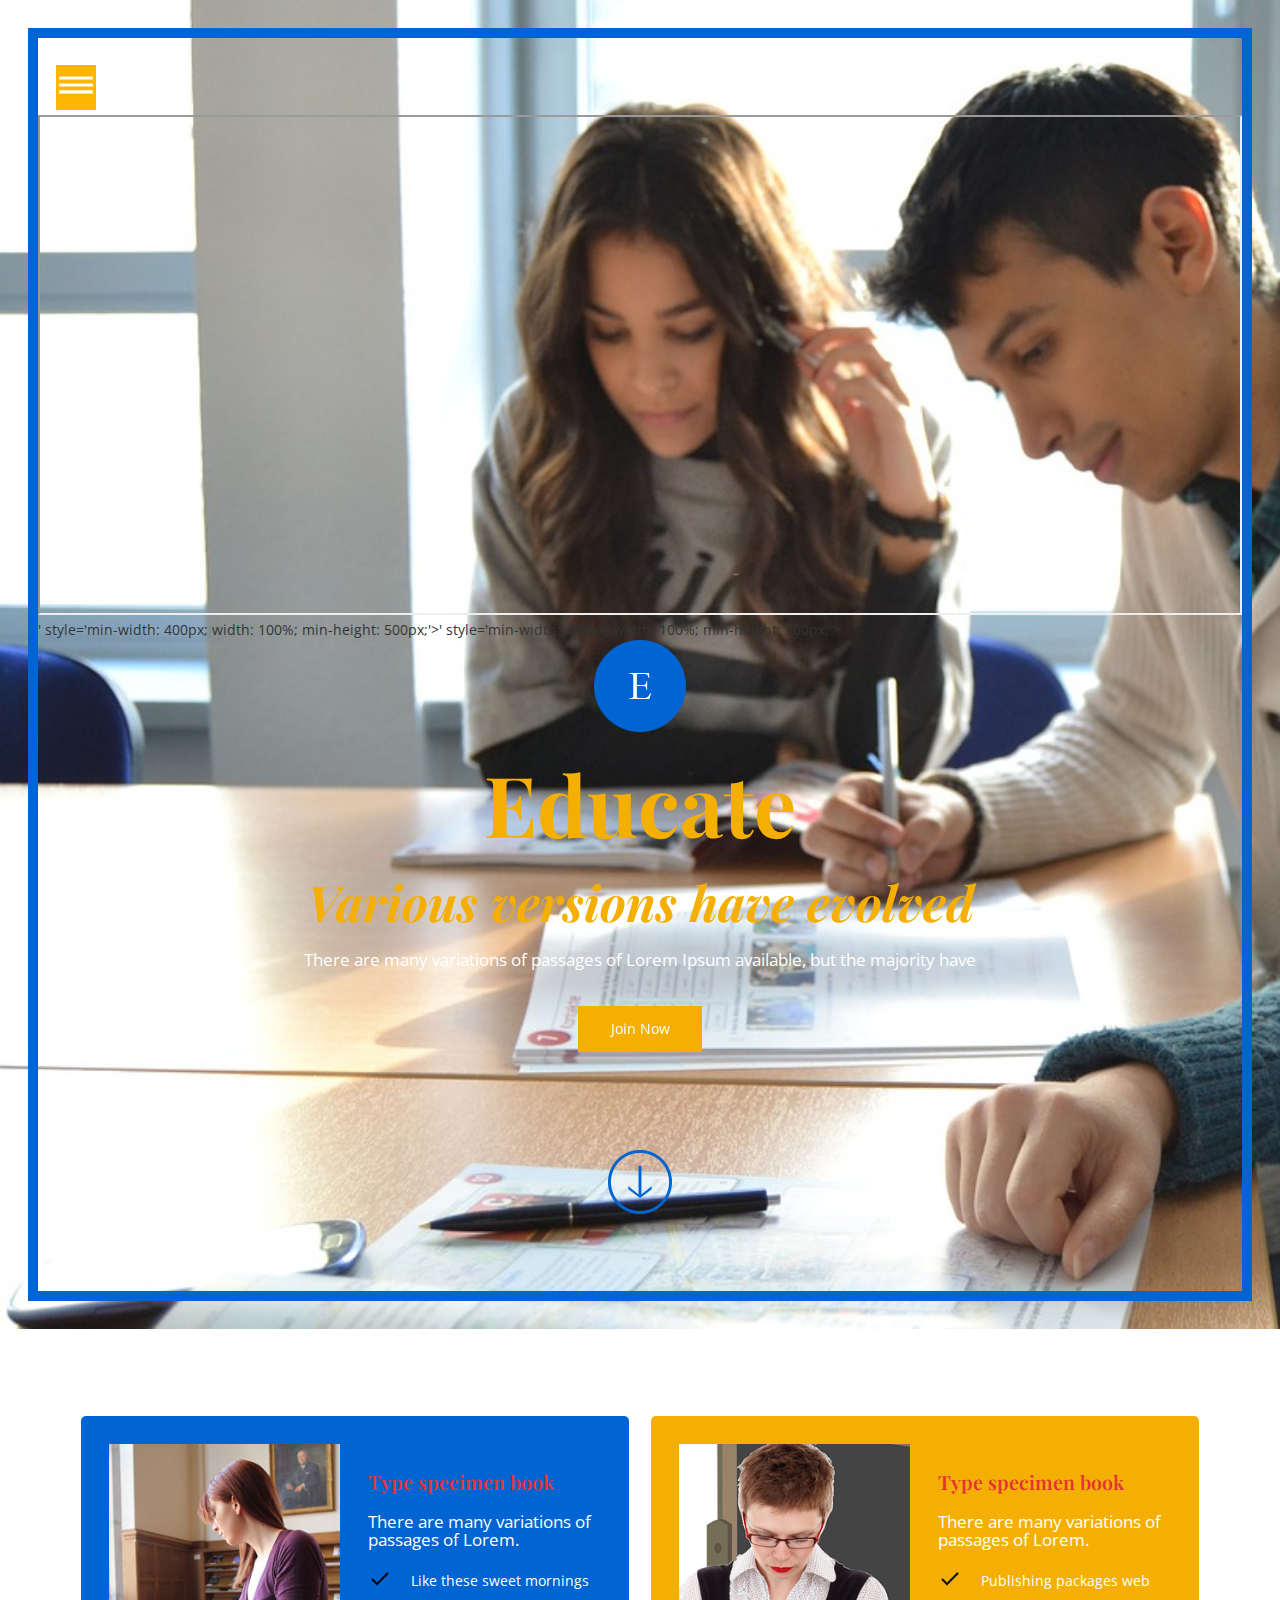
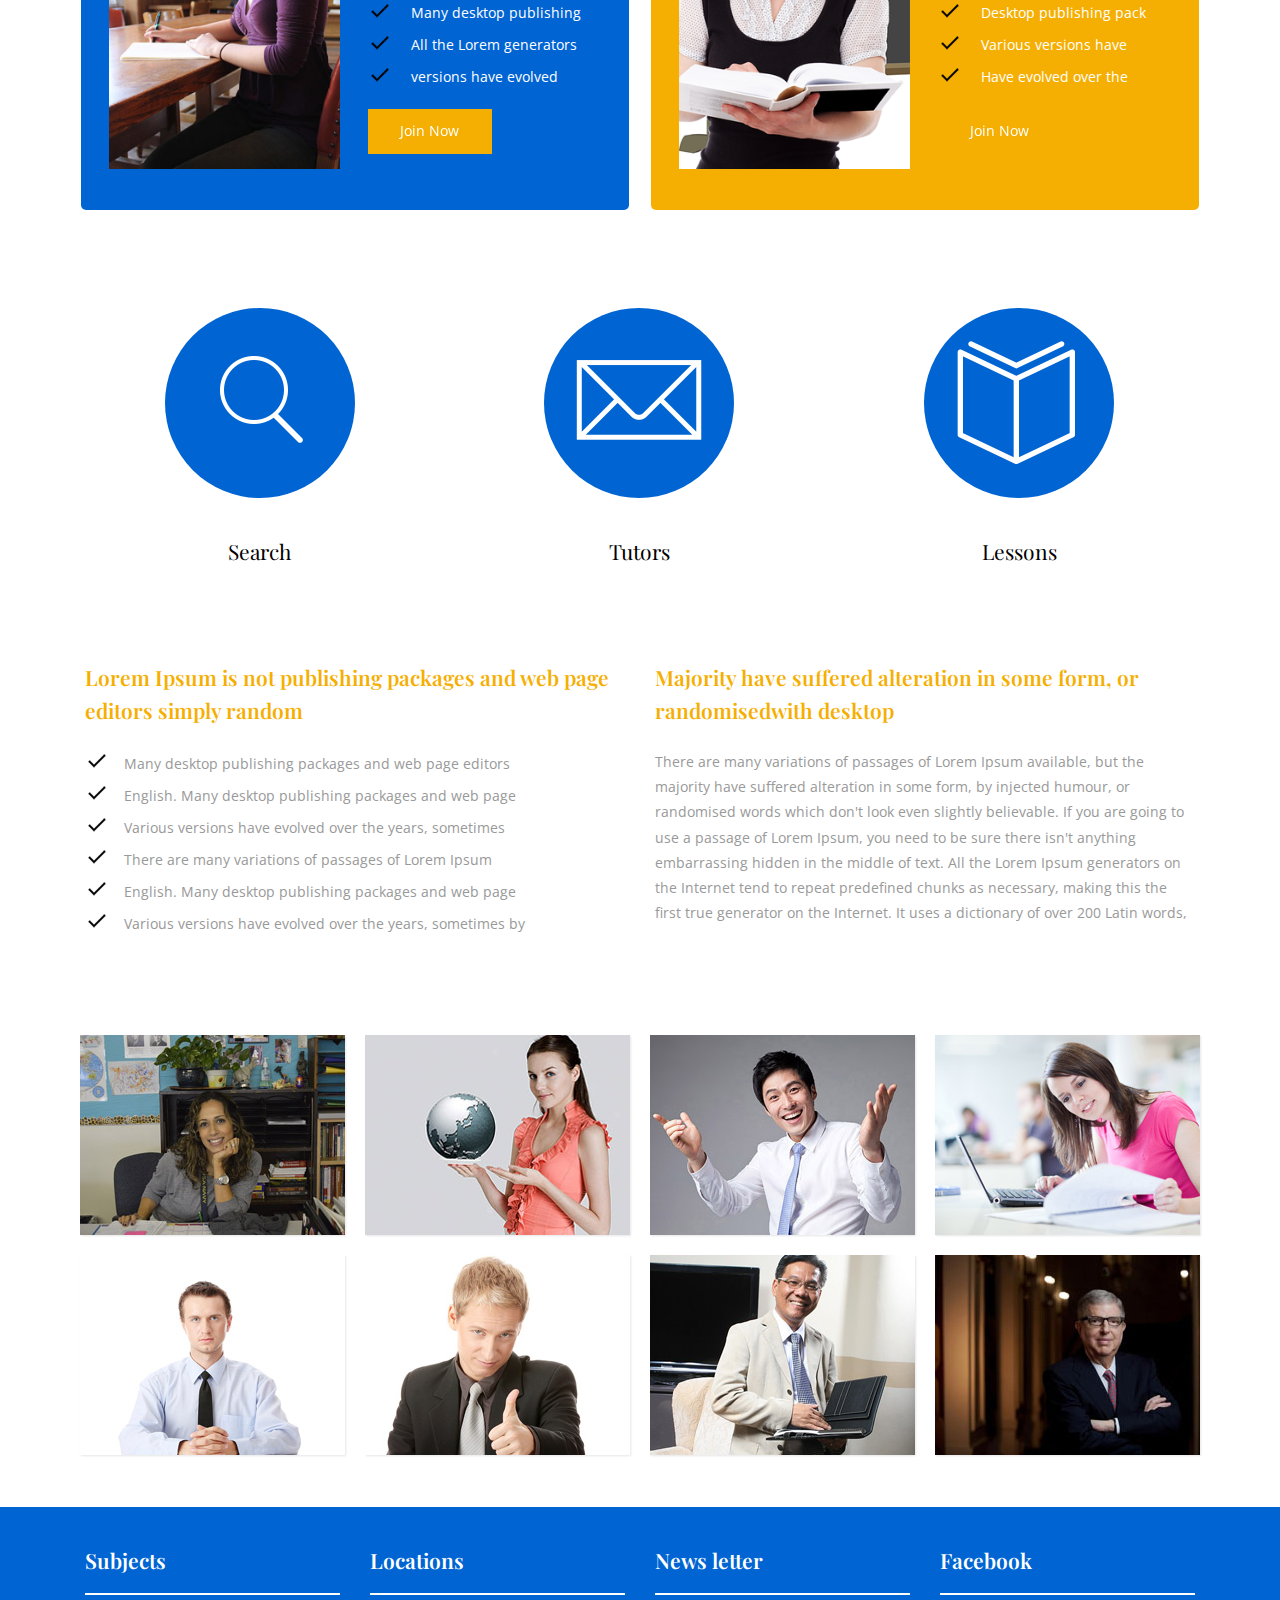
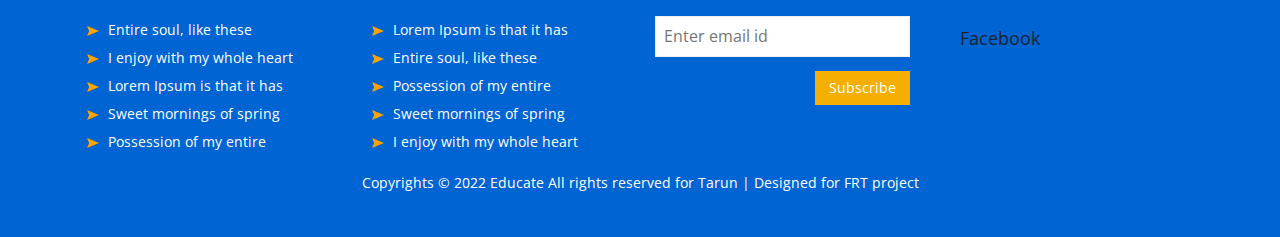
==== index.html @ 0cfd1727 "Add files via upload" ====
<!DOCTYPE HTML>
<html>
<head>
<title>Educate a Education Category Flat Bootstarp Responsive Website Template | Home </title>
<link href="css/bootstrap.css" rel="stylesheet" type="text/css" media="all">
<link href="css/style.css" rel="stylesheet" type="text/css" media="all" />
<meta name="viewport" content="width=device-width, initial-scale=1">
<meta http-equiv="Content-Type" content="text/html; charset=utf-8" />
<meta name="keywords" content="Educate Responsive web template, Bootstrap Web Templates, Flat Web Templates, Andriod Compatible web template, 
Smartphone Compatible web template, free webdesigns for Nokia, Samsung, LG, SonyErricsson, Motorola web design" />
<script type="application/x-javascript"> addEventListener("load", function() { setTimeout(hideURLbar, 0); }, false); function hideURLbar(){ window.scrollTo(0,1); } </script>
<link href='http://fonts.googleapis.com/css?family=Open+Sans:400,300,600,700,800' rel='stylesheet' type='text/css'>
<link href='http://fonts.googleapis.com/css?family=Playfair+Display:400,700,900' rel='stylesheet' type='text/css'>
<link href='http://fonts.googleapis.com/css?family=EB+Garamond' rel='stylesheet' type='text/css'>
<script src="js/jquery.min.js"></script>
<script type="text/javascript">
		// Don't use this code on your site
  		var _gaq = _gaq || [];
  		_gaq.push(['_setAccount', 'UA-7243260-2']);
 		_gaq.push(['_trackPageview']);

  		(function() {
    			var ga = document.createElement('script'); ga.type = 'text/javascript'; ga.async = true;
    			ga.src = ('https:' == document.location.protocol ? 'https://ssl' : 'http://www') + '.google-analytics.com/ga.js';
    			var s = document.getElementsByTagName('script')[0]; s.parentNode.insertBefore(ga, s);
  		})();
	</script>
	 <link rel="stylesheet" type="text/css" href="css/component.css" />
		<script src="js/modernizr.custom.js"></script>
		<script type="text/javascript">

		  var _gaq = _gaq || [];
		  _gaq.push(['_setAccount', 'UA-7243260-2']);
		  _gaq.push(['_trackPageview']);

		  (function() {
		    var ga = document.createElement('script'); ga.type = 'text/javascript'; ga.async = true;
		    ga.src = ('https:' == document.location.protocol ? 'https://ssl' : 'http://www') + '.google-analytics.com/ga.js';
		    var s = document.getElementsByTagName('script')[0]; s.parentNode.insertBefore(ga, s);
		  })();

		</script>
		<script type="text/javascript" src="js/move-top.js"></script>
<script type="text/javascript" src="js/easing.js"></script>
<script type="text/javascript">
			jQuery(document).ready(function($) {
				$(".scroll").click(function(event){		
					event.preventDefault();
					$('html,body').animate({scrollTop:$(this.hash).offset().top},1000);
				});
			});
		</script>
<script src="js/snap.svg-min.js"></script>
<script src="js/modernizr.custom.js"></script>

</head>
<body>
<div class="banner">
	<div class="banner-top">
			<div class="cbp-spmenu-push">
		<nav class="cbp-spmenu cbp-spmenu-vertical cbp-spmenu-left" id="cbp-spmenu-s2">
					<ul>
								<li class="active"><a href="index.html">Home</a></li>
							   	<li><a href="about.html">About</a></li> 
							 	<li><a href="portfolio.html">Portfolio</a></li>
								<li><a href="404.html">Services</a></li>
								<li><a href="contact.html">Contact</a></li>
							</ul>
						</nav>
		<div class="main">
				<section>
					<button id="showRight"><section class="si-icons si-icons-default">
						<span class="si-icon si-icon-hamburger-cross h-icon" data-icon-name="hamburgerCross"></span>
					</section>
				<script src="js/svgicons-config.js"></script>
					<script src="js/svgicons.js"></script>
					<script>
						(function() {
							// initialize all
							[].slice.call( document.querySelectorAll( '.si-icons-default > .si-icon' ) ).forEach( function( el ) {
								var svgicon = new svgIcon( el, svgIconConfig );
							} );
							new svgIcon( document.querySelector( '.si-icons-easing .si-icon-hamburger-cross' ), svgIconConfig, { easing : mina.elastic, speed: 600 } );
						})();
					</script></button>
				</section>
				<iframe src='https://webchat.botframework.com/embed/name?s=<iframe src='https://webchat.botframework.com/embed/name?s=<iframe src='https://webchat.botframework.com/embed/education-key-dpcfbfo?s=ekfFhXbk4mg.-QiUhpE8JZuXhhvnC-80-aXLjZAo4Nva6wzW9sVhOWM'  style='min-width: 400px; width: 100%; min-height: 500px;'></iframe>'  style='min-width: 400px; width: 100%; min-height: 500px;'></iframe>'  style='min-width: 400px; width: 100%; min-height: 500px;'></iframe>
		</div>
	</div>
	<script src="js/classie.js"></script>
		<script>
			var menuRight = document.getElementById( 'cbp-spmenu-s2' ),
				showRight = document.getElementById( 'showRight' ),
				body = document.body;

			showRight.onclick = function() {
				classie.toggle( this, 'active' );
				classie.toggle( menuRight, 'cbp-spmenu-open' );
				disableOther( 'showRight' );
			};

			function disableOther( button ) {
				if( button !== 'showRight' ) {
					classie.toggle( showRight, 'disabled' );
				}
			}
		</script>
		<div class="banner-info">
			<div class="logo">
				<a href="index.html"><img src="images/logo.png" class="img-responsive" alt=""></a>
				<h2>Educate</h2>
			</div>
			<h3>Various versions have evolved</h3>
			<p>There are many variations of passages of Lorem Ipsum available, but the majority have</p>
			<a href="#" class="read">Join Now</a>
			<div class="sc-ic">
				<a href="#footer" class="scroll"><i class="scroll"></i> </a>
			</div>
		</div>
	</div>

	</div>
<div class="student">
	<div class="container">
		<div class="col-md-6 stud-left">
			
				<div class="stu-2">
				<img src="images/1.jpg" class="img-responsive" alt="">
			</div>
			<div class="stu-1">
				<h3>Type specimen book</h3>
				<h4>There are many variations of passages of Lorem.</h4>
				<li><a href="#"><span></span> Like these sweet mornings</a></li>
				<li><a href="#"><span></span> Many desktop publishing </a></li>
				<li><a href="#"><span></span> All the Lorem generators </a></li>
				<li><a href="#"><span></span> versions have evolved </a></li>
				<a href="#" class="read">Join Now</a>
			</div>
			
			<div class="clearfix"> </div>
		</div>
		<div class="col-md-6 stud-right">
			<div class="stu-2">
				<img src="images/12.png" class="img-responsive" alt="">
			</div>
			<div class="stu-1">
				<h3>Type specimen book</h3>
				<h4>There are many variations of passages of Lorem.</h4>
				<li><a href="#"><span></span> Publishing packages web </a></li>
				<li><a href="#"><span></span> Desktop publishing pack </a></li>
				<li><a href="#"><span></span> Various versions have </a></li>
				<li><a href="#"><span></span> Have evolved over the </a></li>
				<a href="#" class="read">Join Now</a>
			</div>
			
			<div class="clearfix"> </div>
		</div>
		<div class="clearfix"> </div>
	</div>
</div>
<!-- steps -->	
	<div class="steps">
		<div class="container">
			<div class="steps-1">
				<div class="boo-lef">
					
					<img src="images/sear.png" class="img-responsive" alt="">
				</div>
				<h5>Search</h5>
			</div>
			<div class="steps-2">
				<div class="boo-lef">
					<img src="images/msg.png" class="img-responsive" alt="">
					
				</div>
				<h5>Tutors</h5>
			</div>
			<div class="steps-3">
				<div class="boo-lef">
					
					<img src="images/bk.png" class="img-responsive" alt="">
				</div>
				<h5>Lessons</h5>
			</div>
			<div class="clearfix"> </div>
		</div>
	</div>
<!-- steps -->	
<!-- skills -->
	<div class="skills">
		<div class="container">
			<div class="col-md-6 skills-left">
				<h3>Lorem Ipsum is not publishing packages and web page editors simply random</h3>
				<li><a href="#"><span></span>Many desktop publishing packages and web page editors </a></li>
				<li><a href="#"><span></span>English. Many desktop publishing packages and web page </a></li>
				<li><a href="#"><span></span>Various versions have evolved over the years, sometimes</a></li>
				<li><a href="#"><span></span>There are many variations of passages of Lorem Ipsum </a></li>
				<li><a href="#"><span></span>English. Many desktop publishing packages and web page </a></li>
				<li><a href="#"><span></span>Various versions have evolved over the years, sometimes by</a></li>
			</div>
			<div class="col-md-6 skills-right">
				<h3>Majority have suffered alteration in some form, or randomisedwith desktop</h3>
				<p>There are many variations of passages of Lorem Ipsum available, but the majority have suffered alteration in some form, by injected humour, or randomised words which don't look even slightly believable. If you are going to use a passage of Lorem Ipsum, you need to be sure there isn't anything embarrassing hidden in the middle of text. All the Lorem Ipsum generators on the Internet tend to repeat predefined chunks as necessary, making this the first true generator on the Internet. It uses a dictionary of over 200 Latin words,</p>
			</div>
			<div class="clearfix"> </div>
		</div>
	</div>
<!-- skills -->
<!-- our tutors -->
	<div class="our tutors">
		<div class="container">
			 <div class="view view-fifth">
				<a href="#"><img src="images/2.jpg" class="img-responsive" alt=""></a>
				<div class="mask">
                   <h4>Lorem Ipsum</h4>
                   <p>A wonderful serenity has taken possession of my entire soul.</p>
                   <a href="single.html" class="info">Read More</a>
                </div>
             </div>
				
			<div class="view view-fifth">
				<a href="#"><img src="images/3.jpg" class="img-responsive" alt=""></a>
				<div class="mask">
                   <h4>Lorem Ipsum</h4>
                   <p>A possession of my entire soul, like these sweet mornings.</p>
                   <a href="single.html" class="info">Read More</a>
                </div>
             </div>
			<div class="view view-fifth">
				<a href="#"><img src="images/4.jpg" class="img-responsive" alt=""></a>
				<div class="mask">
                   <h4>Lorem Ipsum</h4>
                   <p>A serenity has taken possession  like these sweet mornings.</p>
                   <a href="single.html" class="info">Read More</a>
                </div>
             </div>
			<div class="view view-fifth">
				<a href="#"><img src="images/5.jpg" class="img-responsive" alt=""></a>
				<div class="mask">
                   <h4>Lorem Ipsum</h4>
                   <p>A has taken possession of my entire soul, li sweet mornings.</p>
                   <a href="single.html" class="info">Read More</a>
                </div>
             </div>
			<div class="view view-fifth">
				<a href="#"><img src="images/6.jpg" class="img-responsive" alt=""></a>
				<div class="mask">
                   <h4>Lorem Ipsum</h4>
                   <p>A entire possession of my  soul, like these sweet mornin which.</p>
                   <a href="single.html" class="info">Read More</a>
                </div>
             </div>
			<div class="view view-fifth">
				<a href="#"><img src="images/7.jpg" class="img-responsive" alt=""></a>
				<div class="mask">
                   <h4>Lorem Ipsum</h4>
                   <p>A mornings possession of my entire soul, like these sweet.</p>
                   <a href="single.html" class="info">Read More</a>
                </div>
             </div>
			<div class="view view-fifth">
				<a href="#"><img src="images/8.jpg" class="img-responsive" alt=""></a>
				<div class="mask">
                  <h4>Lorem Ipsum</h4>
                   <p>A like possession of my entire soul,  sweet mornings of spring.</p>
                   <a href="single.html" class="info">Read More</a>
                </div>
             </div>
			<div class="view view-fifth">
				<a href="#"><img src="images/9.jpg" class="img-responsive" alt=""></a>
				<div class="mask">
                   <h4>Lorem Ipsum</h4>
                   <p>A spring which  of my entire soul, like these sweet mornings.</p>
                   <a href="single.html" class="info">Read More</a>
                </div>
             </div>
			<div class="clearfix"> </div>
		</div>
	</div>
<!-- our tutors -->
<!-- footer -->
	<div class="footer" id="footer">
		<div class="container">
			<div class="col-md-3 footer-left">
				<h3>Subjects</h3>
				<ul>
					<li><a href="#"><span></span>Entire soul, like these</a></li>
					<li><a href="#"><span></span>I enjoy with my whole heart</a></li>
					<li><a href="#"><span></span>Lorem Ipsum is that it has</a></li>
					<li><a href="#"><span></span>Sweet mornings of spring</a></li>
					<li><a href="#"><span></span>Possession of my entire </a></li>
				</ul>
			</div>
			<div class="col-md-3 footer-left">
				<h3>Locations</h3>
				<ul>
					<li><a href="#"><span></span>Lorem Ipsum is that it has</a></li>
					<li><a href="#"><span></span>Entire soul, like these</a></li>
					<li><a href="#"><span></span>Possession of my entire </a></li>
					<li><a href="#"><span></span>Sweet mornings of spring</a></li>
					<li><a href="#"><span></span>I enjoy with my whole heart</a></li>
				</ul>
			</div>
			<div class="col-md-3 footer-left">
				<h3>News letter</h3>
				<div class="name">
					<form>
						<input type="text" placeholder="Enter email id" required="">
					</form>
				</div>
				<div class="button">
					<form>
						<input type="submit" value="Subscribe">
					</form>
				</div>
					<div class="clearfix"> </div>
			</div>
			<div class="col-md-3 footer-left">
					<h3>Facebook</h3>
					<div class="fb-page" data-href="https://www.facebook.com" data-width="250" data-height="220" data-hide-cover="true" data-show-facepile="true" data-show-posts="false"><div class="fb-xfbml-parse-ignore"><blockquote cite="https://www.facebook.com/facebook"><a href="https://www.facebook.com/facebook">Facebook</a></blockquote></div></div>
					<div id="fb-root"></div>
					<script>(function(d, s, id) {
					  var js, fjs = d.getElementsByTagName(s)[0];
					  if (d.getElementById(id)) return;
					  js = d.createElement(s); js.id = id;
					  js.src = "//connect.facebook.net/en_GB/sdk.js#xfbml=1&version=v2.3";
					  fjs.parentNode.insertBefore(js, fjs);
					}(document, 'script', 'facebook-jssdk'));</script>
				</div>
					<div class="clearfix"> </div>
				<div class="foot-bottom">
					<p>Copyrights © 2022 Educate All rights reserved for Tarun | Designed for FRT project </p>
				</div>
		</div>
			<script type="text/javascript">
									$(document).ready(function() {
										/*
										var defaults = {
								  			containerID: 'toTop', // fading element id
											containerHoverID: 'toTopHover', // fading element hover id
											scrollSpeed: 1200,
											easingType: 'linear' 
								 		};
										*/
										
										$().UItoTop({ easingType: 'easeOutQuart' });
										
									});
								</script>
									<a href="#" id="toTop" style="display: block;"> <span id="toTopHover" style="opacity: 1;"> </span></a>
	</div>
<!-- footer -->
</body>
</html>
---- css/style.css ----
h4, h5, h6,
h1, h2, h3 {margin-top: 0;}
ul, ol {margin: 0;}
p {margin: 0;}
html,body{
	font-family: 'Open Sans', sans-serif;
}
body a{
    transition:0.5s all;
	-webkit-transition:0.5s all;
	-moz-transition:0.5s all;
	-o-transition:0.5s all;
	-ms-transition:0.5s all;
}
.banner {
  background: url(../images/banner.jpg) no-repeat;
  background-size: cover;
  -webkit-background-size: cover;
  -moz-background-size: cover;
  -o-background-size: cover;
  -ms-background-size: cover;
  min-height: 700px;
  padding: 2em;
}
a.read:hover{
	background:;
	color: #fff;
}
.student h3 {
  color:#E53238;
  font-size: 1.4em;
  font-weight: 600;
  margin: 0 0 1em;
  font-family: 'Playfair Display', serif;
}
.student h4 {
  color: #fff;
  font-size: 1.2em;
  font-weight: 400;
  margin: 0 0 1em;
}
.stu-1 li {
  display: block;
}
.stu-1 li a {
  color: #fff;
  font-size: 1em;
  font-weight: 400;
  line-height: 2em;
  text-decoration: none;
}
.stu-1 li a:hover{
	color: #000;
}
.student li a span {
  width: 32px;
  height: 32px;
  display: inline-block;
  background: url(../images/writ.png) no-repeat 0px 0px;
  margin-right: 0.5em;
  vertical-align: middle;
}
.stu-1 {
  float: right;
  width: 53%;
  padding: 2em 0 2em 2em;
}
.stu-2 {
  float: left;
  width: 47%;
}
.stud-left {
  width: 48%;
  background-color: #0064d2;
  margin: 0 1%;
  border-radius: 5px;
  padding: 2em;
}
.stud-right {
  width: 48%;
  background-color: #f5af02;
  margin: 0 1%;
  border-radius: 5px;
  padding: 2em;
}
.student {
  padding: 3em 0;
}
.boo-lef {
  background-color: #0064d2;
  width: 190px;
  height: 190px;
  border-radius: 50%;
  padding: 2em 0;
}
.steps-1 {
  float: left;
  width: 33.33%;
  text-align: center;
  padding: 0em 6.75em;
  position: relative;
}
.steps-2 {
  float: left;
  width: 33.33%;
  text-align: center;
  padding: 0em 6.75em;
  position: relative;
}
.steps-3 {
  float: left;
  width: 33.33%;
  text-align: center;
  padding: 0em 6.75em;
}
.steps-1:after {
  content: url(../images/arow.png) 0px 0px;
  position: absolute;
  right: -28px;
  top: 78px;
}
.steps-2:after {
  content: url(../images/arow.png) 0px 0px;
  position: absolute;
  right: -28px;
  top: 78px;
}
.steps h5 {
  color: #000;
  font-size: 1.5em;
  padding: 2em 0 0;
  margin: 0;
  font-weight: 400;
  font-family: 'Playfair Display', serif;
}
.steps {
  padding: 4em 0;
}
.skills h3 {
  font-size: 1.5em;
  color:#f5af02;
  font-weight: 600;
  margin: 0 0 1em;
  line-height: 1.6em;
  font-family: 'Playfair Display', serif;
}
.skills li {
  display: block;
}
.skills li a {
  color: #999;
  font-size: 1em;
  line-height: 2em;
  text-decoration: none;
}
.skills li a:hover{
	color:#f5af02;
}
.skills p{
  color: #999;
  font-size: 1em;
  line-height: 1.8em;
  margin:1em 0;
}
.skills {
  padding: 3em 0;
}
.skills li a span {
  width: 32px;
  height: 32px;
  display: inline-block;
  background: url(../images/writ.png) no-repeat 0px 0px;
  margin-right: 0.5em;
  vertical-align: middle;
}
.our.tutors li {
  display: inline-block;
  float: left;
  width: 23%;
  margin: 1%;
}
.our.tutors {
  padding: 3em 0;
}
.footer li {
  display: block;
}
.footer ul{
	padding: 0;
}
.footer ul li a {
  color: #fff;
  line-height: 2em;
  font-size: 1em;
  text-decoration: none;
}
.footer ul li a:hover{
  color: #000;
  padding-left:0.3em; 
}
.footer {
  padding: 3em 0;
  background-color:#0064d2;
}
.fb-page.fb_iframe_widget span {
  width: 100% !important;
}
form {
  margin-bottom: 0em;
}
/*-- mask --*/
.view {
   width: 265px;
   height: 200px;
   margin: 10px;
   float: left;
  
   overflow: hidden;
   position: relative;
   text-align: center;
   -webkit-box-shadow: 1px 1px 2px #e6e6e6;
   -moz-box-shadow: 1px 1px 2px #e6e6e6;
   box-shadow: 1px 1px 2px #e6e6e6;
   cursor: default;
   background: #fff url(../images/bgimg.jpg) no-repeat center center;
}
.view .mask,.view .content {
   width: 265px;
   height: 200px;
   position: absolute;
   overflow: hidden;
   top: 0;
   left: 0;
}
.view img {
   display: block;
   position: relative;
}
.view h4 {
   text-transform: uppercase;
   color: #fff;
   text-align: center;
   position: relative;
   font-size: 17px;
   padding: 10px;
   background: rgba(0, 0, 0, 0.8);
   margin: 20px 0 0 0;
}
.view p {
   font-family: Georgia, serif;
   font-style: italic;
   font-size: 12px;
   position: relative;
   color: #fff;
   padding: 10px 20px 20px;
   text-align: center;
}
.view a.info {
   display: inline-block;
   text-decoration: none;
   padding: 7px 14px;
   background:#0064d2;
   color: #fff;
   text-transform: uppercase;
   -webkit-box-shadow: 0 0 1px #0064d2;
   -moz-box-shadow: 0 0 1px #0064d2;
   box-shadow: 0 0 1px #0064d2;
}
.view a.info: hover {
   -webkit-box-shadow: 0 0 5px #C3092D;
   -moz-box-shadow: 0 0 5px #C3092D;
   box-shadow: 0 0 5px #C3092D;
}
/*-- mask-7 --*/
.view-fifth img {
   -webkit-transition: all 0.3s ease-in-out;
   -moz-transition: all 0.3s ease-in-out;
   -o-transition: all 0.3s ease-in-out;
   -ms-transition: all 0.3s ease-in-out;
   transition: all 0.3s ease-in-out;
}
.view-fifth .mask {
   background-color: #f5af02;
   -webkit-transform: translateX(-300px);
   -moz-transform: translateX(-300px);
   -o-transform: translateX(-300px);
   -ms-transform: translateX(-300px);
   transform: translateX(-300px);
   -ms-filter: "progid: DXImageTransform.Microsoft.Alpha(Opacity=100)";
   filter: alpha(opacity=100);
   opacity: 1;
   -webkit-transition: all 0.3s ease-in-out;
   -moz-transition: all 0.3s ease-in-out;
   -o-transition: all 0.3s ease-in-out;
   -ms-transition: all 0.3s ease-in-out;
   transition: all 0.3s ease-in-out;
}
.view-fifth h4 {
   background: rgba(255, 255, 255, 0.5);
   color: #fff;
   -webkit-box-shadow: 0px 1px 3px rgba(159, 141, 140, 0.5);
   -moz-box-shadow: 0px 1px 3px rgba(159, 141, 140, 0.5);
   box-shadow: 0px 1px 3px rgba(159, 141, 140, 0.5);
}
.view-fifth p {
   -ms-filter: "progid: DXImageTransform.Microsoft.Alpha(Opacity=0)";
   filter: alpha(opacity=0);
   opacity: 0;
   color: #fff;
   -webkit-transition: all 0.2s linear;
   -moz-transition: all 0.2s linear;
   -o-transition: all 0.2s linear;
   -ms-transition: all 0.2s linear;
   transition: all 0.2s linear;
}
.view-fifth:hover .mask {
   -webkit-transform: translateX(0px);
   -moz-transform: translateX(0px);
   -o-transform: translateX(0px);
   -ms-transform: translateX(0px);
   transform: translateX(0px);
}
.view-fifth:hover img {
   -webkit-transform: translateX(300px);
   -moz-transform: translateX(300px);
   -o-transform: translateX(300px);
   -ms-transform: translateX(300px);
   transform: translateX(300px);
}
.view-fifth:hover p {
   -ms-filter: "progid: DXImageTransform.Microsoft.Alpha(Opacity=100)";
   filter: alpha(opacity=100);
   opacity: 1;
}
.banner-info h3 {
  color: #f5af02;
  font-size: 3.5em;
  font-weight: 700;
  margin: 0;
  text-align: center;
  padding:0;
 font-style:italic;
 font-family: 'Playfair Display', serif;
}
.banner-top {
  border: 10px solid #0064D2;
  padding: 5.5em 0;
}
.banner-info p {
  font-size: 1.2em;
  color: #fff;
  line-height: 1.8em;
  width: 70%;
  margin: 1em auto;
  text-align: center;
}
.banner-info {
  text-align: center;
}
.footer h3 {
  color: #fff;
  font-size: 1.5em;
  font-weight: 600;
  margin: 0 0 1em;
  border-bottom: 2px solid #fff;
  padding: 0 0 1em;
  font-family: 'Playfair Display', serif;
}
i.scroll {
  width: 64px;
  height: 64px;
  background: url(../images/down.png)no-repeat -0px -0px;
  display:inline-block;
  vertical-align: middle;
}
.sc-ic {
  text-align: center;
  margin: 7em 0 0;
}
/* Shutter Out Horizontal */
a.read {
  display: inline-block;
  vertical-align: middle;
     padding: 0.9em 2.3em;
    color:#fff;
  -webkit-transform: translateZ(0);
  transform: translateZ(0);
  box-shadow: 0 0 1px rgba(0, 0, 0, 0);
  -webkit-backface-visibility: hidden;
  backface-visibility: hidden;
  -moz-osx-font-smoothing: grayscale;
  position: relative;
  background:#f5af02;
  -webkit-transition-property: color;
  transition-property: color;
  -webkit-transition-duration: 0.3s;
  transition-duration: 0.3s;
  text-decoration:none;
  margin:1em 0 0;
}
a.read:before {
  content: "";
  position: absolute;
  z-index: -1;
  top: 0;
  bottom: 0;
  left: 0;
  right: 0;
  background: #0064d2;
  -webkit-transform: scaleX(0);
  transform: scaleX(0);
  -webkit-transform-origin: 50%;
  transform-origin: 50%;
  -webkit-transition-property: transform;
  transition-property: transform;
  -webkit-transition-duration: 0.3s;
  transition-duration: 0.3s;
  -webkit-transition-timing-function: ease-out;
  transition-timing-function: ease-out;
  text-decoration:none;
}
a.read:hover, a.read:focus, a.read:active {
  color: #fff;
}
a.read:hover:before, a.read:focus:before, a.read:active:before {
  -webkit-transform: scaleX(1);
  transform: scaleX(1);
}
#toTopHover {
  width: 40px;
  height: 40px;
  display: block;
  overflow: hidden;
  float: right;
  opacity: 0;
  -moz-opacity: 0;
  filter: alpha(opacity=0);
}
#toTop {
  display: none;
  text-decoration: none;
  position: fixed;
  bottom: 14px;
  right: 3%;
  overflow: hidden;
  width: 50px;
  height: 50px;
  border: none;
  text-indent: 100%;
  background: url("../images/arrow.1.png") no-repeat 0px 0px;
}
.logo h1 {
  color: #fff;
  background-color: #0064d2;
  padding: 0.5em 0;
  width: 10%;
  margin: 0.5em auto;
  height: 6%;
  text-align: center;
  border-radius: 50%;
  font-size: 4em;
}
.logo a{
	text-decoration: none;
}
.logo h2 {
  color: #f5af02;
  font-size: 6em;
  font-weight: 700;
  margin: 0;
  padding: 0.3em 0;
  font-family: 'Playfair Display', serif;
}
.footer-left li a span {
  width: 16px;
  height: 16px;
  display: inline-block;
  background: url(../images/rigt-ar.png) no-repeat 0px 0px;
  margin-right: 0.5em;
  vertical-align: middle;
}
.footer-left form input[type="text"] {
  width: 100%;
  color: #898888;
  outline: none;
  font-size: 16px;
  padding: .5em;
  border: 1px solid #eee;
  -webkit-appearance: none;
}
.footer-left form input[type="submit"] {
  background: #F5AF02;
  padding: .5em 1em;
  color: #fff;
  font-size: 14px;
  font-weight: 400;
  display: block;
  outline: none;
  border: none;
  width: 100%;
}
.footer-left form input[type="submit"]:hover{
  background: #212121;
  color: #fff;
}
.button {
  margin: 1em 0;
  float: right;
}
.boo-lef img:hover {
  transform: rotateY(360deg);
  transition: .5s all;
  -webkit-transition: .5s all;
  -moz-transition: .5s all;
  -o-transition: .5s all;
  -ms-transition: .5s all;
}
.about {
  border-top: 1px dotted #0064d2;
  padding: 5em 0;
}
.about p {
  color: #999;
  font-size: 1em;
  line-height: 1.8em;
  margin: 1em 0;
}
.about h3 {
  font-size: 2em;
  color: #f5af02;
  font-weight: 600;
  margin: 0 0 1em;
  line-height: 1.6em;
  font-family: 'Playfair Display', serif;
}
.about h4 {
  font-size: 1.3em;
  color: #f5af02;
  font-weight: 600;
  margin: 0 0 1em;
  line-height: 1.6em;
  font-family: 'Playfair Display', serif;
}
.ab-gr img {
  width: 100%;
}
.data-index span {
  left: 15px;
  font-weight: 400;
  font-size: 23px;
  top: 0px;
}
.data-index {
  top: 2px;
  left: 0;
  width: 50px;
  height: 50px;
  font: 300 50px/29px 'Open Sans', sans-serif;
  text-transform: uppercase;
  text-align: center;
  color: #fff;
  background: #0064d2;
  border-radius: 50%;
  -webkit-border-radius: 50%;
  -o-border-radius: 50%;
  -moz-border-radius: 50%;
}
.mission {
  margin: 3em 0 0;
}
.team li {
  display: inline-block;
  width: 23%;
  float: left;
  margin: 0 1%;
}
.team {
  margin: 3em 0;
}
.contact p {
  color: #999;
  font-size: 1em;
  line-height: 1.8em;
  margin: 1em 0;
}
.contact h3 {
  font-size: 2em;
  color: #f5af02;
  font-weight: 600;
  margin: 0 0 1em;
  line-height: 1.6em;
  font-family: 'Playfair Display', serif;
}
.contact h4 {
  font-size: 1.7em;
  color: #f5af02;
  font-weight: 600;
  margin: 0 0 1em;
  line-height: 1.6em;
  font-family: 'Playfair Display', serif;
}
.abt-sec {
  text-align: center;
  padding: 3.5em 0 0;
}
.form_details input[type="text"], .form_details textarea {
  padding: 11px;
  width: 51%;
  font-size: 1em;
  margin: 10px 0px;
  border: 1px solid #bbb;
  color: #bbb;
  background: none;
  -webkit-appearance: none;
  float: left;
  outline: none;
  font-weight: 400;
  border-radius: 0.3em;
  -webkit-border-radius: 0.3em;
  -o-border-radius: 0.3em;
  -moz-border-radius: 0.3em;
}
.form_details textarea {
  height: 200px;
  resize: none;
  width: 80%;
}
.form_details input[type="submit"] {
  margin-top: 1em;
  color: #fff;
  font-size: 1.1em;
  padding: 0.7em 1em;
  -webkit-appearance: none;
  text-transform: uppercase;
  display: inline-block;
  -webkit-transition: all 0.3s ease-out;
  -moz-transition: all 0.3s ease-out;
  -ms-transition: all 0.3s ease-out;
  -o-transition: all 0.3s ease-out;
  transition: all 0.3s ease-out;
  font-weight: 400;
  border: none;
  text-transform: uppercase;
  outline: none;
  cursor: pointer;
  width: 21%;
  background: #f5af02;
  border-radius: 0.3em;
  -webkit-border-radius: 0.3em;
  -o-border-radius: 0.3em;
  -moz-border-radius: 0.3em;
}
.form_details input[type="submit"]:hover{
background: #0064d2;
}
.contact {
  padding: 5em 0;
  border-top: 1px dotted #0064d2;
}
.map-1 {
  margin: 0 0 3em;
}
.error-404 h1 {
  font-size: 12em;
  font-weight: 700;
  color:#f5af02;
  margin: 0;
  padding: 0;
  text-transform: uppercase;
}
.error-404 p {
  color: #0064d2;
  margin: 0;
  font-size: 1.2em;
  text-transform: uppercase;
}
a.b-home {
  background:#f5af02;
  padding: 0.8em 3em;
  display: inline-block;
  color: #FFF;
  text-decoration: none;
  margin-top: 1em;
}
a.b-home:hover {
  background: #0064d2;
  color: #fff;
}
.er-4 {
  padding: 12em 0px;
  border-top: 1px dotted #0064d2;
}
.portfolio-top{
	text-align: center;
}
.portfolio-top h3 {
  font-size: 2em;
  color: #f5af02;
  font-weight: 600;
  margin: 0 0 2em;
  line-height: 1.6em;
  font-family: 'Playfair Display', serif;
}
.portfolios {
  padding: 3em 0 4em 0;
  border-top: 1px dotted #0064d2;
}
/*	Strip
/*-----------------------------------------------------------------------------------*/
.b-link-stripe{
	position:relative;
	display:inline-block;
	vertical-align:top;
	font-family: 'Open Sans', sans-serif;
	font-weight: 300;
	overflow:hidden;
}
.b-link-stripe .b-wrapper{
	position:absolute;
	width:100%;
	height:100%;
	top:0;
	left:0;
	text-align:center;
	color:#ffffff;
	overflow:hidden;
}
.b-link-stripe .b-line{
	position:absolute;
	top:0;
	bottom:0;
	width:20%;
	background:rgba(15, 207, 140, 0.9);
	transition:all 0.5s linear;
	-moz-transition:all 0.5s linear;
	-ms-transition:all 0.5s linear;
	-o-transition:all 0.5s linear;
	-webkit-transition:all 0.5s linear;
	opacity:0;
	visibility:hidden; /* lt-ie9 */
}
/*-----------------------------------------------------------------------------------*/
/*	Animation effects
/*-----------------------------------------------------------------------------------*/
.b-animate-go{
	text-decoration:none;
}
.b-animate{
	transition: all 0.5s;
	-moz-transition: all 0.5s;
	-ms-transition: all 0.5s;
	-o-transition: all 0.5s;
	-webkit-transition: all 0.5s;
	visibility: hidden;
	font-size:1.1em;
	font-weight:700;
}
.b-animate img{
	margin-top:34%;
	display: -webkit-inline-box;
}
/* lt-ie9 */
.b-animate-go:hover .b-animate{
	visibility:visible;
}
.b-from-left{
	position:relative;
	left:-100%;
}
.b-animate-go:hover .b-from-left{
	left:0;
}
span.m_4{
	font-size:14px;
	font-weight:400;
}
p.m_5 {
	margin: 2% auto 5%;
	width: 70%;
	color: #283A47;
	font-size: 1.1em;
	font-weight: 600;
	line-height: 1.5em;
	text-align: center;
}
ul#filters {
	padding: 0px;
	margin-top: 3em;
}
.b-wrapper:hover {
	background: rgba(37, 44, 86, 0.69);
	transition: 0.5s all;
	-webkit-transition: 0.5s all;
	-o-transition: 0.5s all;
	-moz-transition: 0.5s all;
	-ms-transition: 0.5s all;
}
/* lt-ie9 */
.b-link-stripe:hover .b-line{
	visibility:visible;
}
.b-link-stripe .b-line1{
	left:0;
}
.b-link-stripe .b-line2{
	left:20%;
	transition-delay:0.1s !important;
	-moz-transition-delay:0.1s !important;
	-ms-transition-delay:0.1s !important;
	-o-transition-delay:0.1s !important;
	-webkit-transition-delay:0.1s !important;
}
.b-link-stripe .b-line3{
	left:40%;
	transition-delay:0.2s !important;
	-moz-transition-delay:0.2s !important;
	-ms-transition-delay:0.2s !important;
	-o-transition-delay:0.2s !important;
	-webkit-transition-delay:0.2s !important;
}
.b-link-stripe .b-line4{
	left:60%;
	transition-delay:0.3s !important;
	-moz-transition-delay:0.3s !important;
	-ms-transition-delay:0.3s !important;
	-o-transition-delay:0.3s !important;
	-webkit-transition-delay:0.3s !important;
}
.b-link-stripe .b-line5{
	left:80%;
	transition-delay:0.4s !important;
	-moz-transition-delay:0.4s !important;
	-ms-transition-delay:0.4s !important;
	-o-transition-delay:0.4s !important;
	-webkit-transition-delay:0.4s !important;
}
.b-link-stripe:hover .b-line{
	opacity:1;
}
}

 	#portfoliolist .portfolio {
		-webkit-box-sizing: border-box;
		-moz-box-sizing: border-box;
		-o-box-sizing: border-box;
		width: 24%;
		display:none;
		float:left;
		overflow:hidden;
		margin: 0 1% 1% 0;
	}
	
	.portfolio-wrapper {
		overflow:hidden;
		position: relative !important;
		cursor:pointer;
	}
	.portfolio img {
		max-width:100%;
		/*--position: relative;--*/
		transition: all 300ms!important;
		-webkit-transition: all 300ms!important;
		-moz-transition: all 300ms!important;
	}
	.portfolio .label {
		position: absolute;
		width: 100%;
		height:40px;
		bottom:-40px;
	}
	.portfolio .label-bg {
			background: #22B4B8;
			width: 100%;
			height:100%;
			position: absolute;
			top:0;
			left:0;
		}
		.portfolio .label-text {
			color:#fff;
			position: relative;
			z-index:500;
			padding:5px 8px;
		}
			
			.portfolio .text-category {
				display:block;
				font-size:9px;
				font-size: 12px;
				text-transform:uppercase;
			}
/* Self Clearing Goodness */
.container:after { content: "\0020"; display: block; height: 0; clear: both; visibility: hidden; }
.clearfix:before,
.clearfix:after,
.row:before,
.row:after {
  content: '\0020';
  display: block;
  overflow: hidden;
  visibility: hidden;
  width: 0;
  height: 0; }
.row:after,
.clearfix:after {
  clear: both; }
.row,
.clearfix {
  zoom: 1; }

.clear {
  clear: both;
  display: block;
  overflow: hidden;
  visibility: hidden;
  width: 0;
  height: 0;
}
.foot-bottom p {
  color: #fff;
  font-size: 1em;
  line-height: 1.8em;
  text-align: center;
  margin:1em 0 0;
}
.foot-bottom a{
	color: #fff;
	text-decoration:none;
}
.foot-bottom a:hover{
	color: #f5af02;
}
-------------
.si-icons span.h-icon {
  background: #aa9e72;
}
.si-icons span {
  display: inline-block;
  cursor: pointer;
  background-repeat: no-repeat;
  background-position: center center;
  background:#FFB600;
}
/*-- single --*/
.single-grids{
	margin-bottom:2em;
}
/*-- responsive-mediaquries --*/
@media(max-width:1440px){

}
/*-- responsive-mediaquries --*/
@media(max-width:1366px){
}
/*-- responsive-mediaquries --*/
@media(max-width:1280px){
.about {
  padding: 3em 0;
}
}
/*-- responsive-mediaquries --*/
@media(max-width:1024px){
.sc-ic {
  text-align: center;
  margin: 2em 0 0;
}
.banner {
  padding: 1em;
}
.stu-2 {
  float: left;
  width: 38%;
}
.stu-1 {
  float: right;
  width: 62%;
  padding: 0em 0 0em 2em;
}
.steps-2:after {
  right: -29px;
  top: 76px;
}
.steps-1:after {
  right: -29px;
  top: 76px;
}
.steps-1 {
  padding: 0em 4.4em;
}
.steps-2 {
  padding: 0em 4.4em;
}
.steps-3 {
  padding: 0em 4.4em;
}
.skills h3 {
  font-size: 1.4em;
}
.view {
  width: 215px;
  height: 163px;
}
.view .mask, .view .content {
  width: 215px;
  height: 163px;
}
.view h4 {
  font-size: 14px;
}
 .view a.info {
  padding: 4px 6px;
  font-size: 11px;
}
.view p {
  font-size: 12px;
  padding: 10px 20px 12px;
}
.about h4 {
  font-size: 1.2em;
}
.about h3 {
  font-size: 1.8em;
}
.about {
  padding: 1em 0;
}
.mission {
  margin: 1em 0 0;
}
.team {
  margin: 1em 0 1em;
}
#portfoliolist .portfolio {	
	width: 24%;
}
.contact {
  padding: 2em 0;
}
.contact h3 {
  font-size: 1.7em;
}
.form_details input[type="submit"] {
  margin-top: 1em;
  width: 26%;
}
.error-404 h1 {
	font-size: 9em;
}
.er-4 {
	padding: 10em 0px;
}
.logo h2 {
  font-size: 5em;
}
.banner-info h3 {
  font-size: 3em;
}
}
/*-- responsive-mediaquries --*/
@media(max-width:768px){
.banner-top {
  padding: 3em 0;
}
.logo h2 {
  font-size: 4em;
}
.banner-info h3 {
  font-size: 2.5em;
}
a.read {
  margin:0;
  padding: 0.7em 2.3em;
}
.banner {
  min-height: 514px;
}
.stud-left {
  width: 100%;
  margin: 0 0%;
}
.stu-1 {
  width: 73%;
  padding: 0em 0px 0em 2em;
}
.stu-2 {
  float: left;
  width: 27%;
}
.stud-right {
  width: 100%;
  margin: 2% 0%;
}
.steps {
  padding: 0em 0;
}
.steps-1 {
  padding: 0em 2.8em;
}
.steps-2 {
  padding: 0em 2.8em;
}
.steps-3 {
  padding: 0em 2.8em;
}
.boo-lef {
  width: 160px;
  height: 160px;
  padding: 1.5em 0;
}
.skills-left {
  float: left;
  width: 50%;
}
.skills-right {
  float: left;
  width: 50%;
}
.skills h3 {
  font-size: 1.2em;
}
.our.tutors {
  padding: 1em 0;
}
.steps h5 {
  font-size: 1.3em;
  padding: 1em 0 0;
}
.view p {
  font-size: 12px;
  padding: 4px 11px 12px;
}
.view {
  width: 160px;
  height: 121px;
}
.view .mask, .view .content{
 width: 172px;
  height: 130px;
}
.view h4 {
  font-size: 12px;
  padding: 8px;
  margin: 0px 0 0 0;
}
.view p {
  font-size: 10px;
  padding: 4px 15px 4px;
}
.footer-left {
  float: left;
  width: 50%;
  margin: 0em 0 1em;
}
.ab-gr {
  padding: 0;
}
.ab-gr1 {
  padding: 0;
  margin: 1em 0 0;
}
.vission-lef {
  float: left;
  width: 11%;
}
.visson-text {
  float: right;
  width: 89%;
}
.portfolio-top h3 {
  font-size: 1.7em;
  margin: 0 0 1em;
}
.portfolios {
  padding: 2em 0 2em 0;
}
.contact h3 {
  font-size: 1.6em;
}
.steps-1:after {
  right: -27px;
  top: 64px;
}
.steps-2:after {
  right: -27px;
  top: 64px;
}
.er-4 {
	padding: 10em 0px;
}
.error-404 h1 {
	font-size: 7em;
}
.error-404 p {
	font-size: 1.1em;
}
.b-animate img {
  margin-top: 28%;
}
}
/*-- responsive-mediaquries --*/
@media(max-width:640px){
.logo h2 {
  font-size: 3.5em;
}
.banner-info h3 {
  font-size: 2.3em;
}
.banner-info p {
  font-size: 1.1em;
  margin: 0.5em auto;
}
.steps-1 {
  padding: 0em 3.5em;
}
.steps-2 {
  padding: 0em 3.5em;
}
.steps-3 {
  padding: 0em 3.5em;
}
.boo-lef {
  width: 100px;
  height: 100px;
  padding: 1.4em 0;
}
.boo-lef img {
  width: 60%;
}
.steps-1:after {
  right: -22px;
  top: 32px;
}
.steps-2:after {
  right: -22px;
  top: 32px;
}
.view {
  width: 140px;
  height: 106px;
  margin: 4px;
}
.view .mask, .view .content {
  width: 140px;
  height: 108px;
}
.view p {
  font-size: 9px;
}
.view a.info {
  padding: 3px 6px;
  font-size: 8px;
}
.error-404 h1 {
	font-size: 6em;
}
.er-4 {
	padding: 7em 0px;
}
.b-animate img {
  margin-top: 27%;
}
}
/*-- responsive-mediaquries --*/
@media(max-width:480px){
.logo h2 {
  font-size: 3em;
}
.banner-info h3 {
  font-size: 2.1em;
}
.banner-info p {
  font-size: 1em;
  margin: 0.5em auto;
  width:100%;
}
.sc-ic {
  text-align: center;
  margin: 1em 0 0;
}
.banner-top {
  padding: 1em 0;
}
.banner {
  min-height: 403px;
}
a.read {
  margin: 0;
  padding: 0.6em 2.3em;
}
.steps-1 {
  padding: 0em 1.5em;
}
.steps-2 {
  padding: 0em 1.5em;
}
.steps-3 {
  padding: 0em 1.5em;
}
.skills-left {
  float: none;
  width: 100%;
}
.skills li a {
  font-size: 0.9em;
}
.skills-right {
  float: none;
  width: 100%;
  margin:1em 0;
}
.skills p {
  font-size: 0.9em;
}
.view {
  width: 207px;
  height: 157px;
  margin: 4px;
}
.view .mask, .view .content{
	width: 207px;
  height: 157px;
  margin: 4px;
}
.stu-2 {
  float: left;
  width: 40%;
}
.stu-1 {
  width: 60%;
  padding: 0em 0px 0em 2em;
}
a.read {
  margin: 0;
  padding: 0.5em 1.3em;
}
.student h4 {
  font-size: 1.1em;
}
.stu-1 li a {
  font-size: 0.9em;
}
.footer-left {
  float: none;
  width: 100%;
  margin: 0 0 1em;
}
.footer {
  padding: 1em 0;
  background-color: #0064d2;
}
.footer h3 {
  font-size: 1.3em;
}
.footer ul li a {
  font-size: 0.9em;
}
.foot-bottom p {
  font-size: 0.9em;
}
.about h3 {
  font-size: 1.6em;
}
.about p {
  font-size: 0.9em;
}
.vission-lef {
  float: left;
  width: 13%;
  padding: 0;
}
.visson-text {
  float: right;
  width: 87%;
}
.team li {
  width: 48%;
  margin: 1%;
}
#portfoliolist .portfolio {	
	width: 47%;
}
.contact h3 {
  font-size: 1.5em;
}
.contact p {
  font-size: 0.9em;
}
.form_details input[type="text"], .form_details textarea {
  padding: 10px;
  width: 100%;
}
.form_details textarea {
  height: 165px;
  width: 100%;
}
.form_details input[type="submit"] {
  font-size: 1em;
  padding: 0.6em 1em;
}
a.b-home {
	padding: 0.6em 2em;
	font-size: 0.875em;
}
.error-404 p {
	font-size: 1em;
}
.error-404 h1 {
	font-size: 5em;
}
.er-4 {
	padding: 6em 0px;
}
.b-animate img {
  margin-top: 28%;
}
}
/*-- responsive-mediaquries --*/
@media(max-width:320px){
.logo img {
  width: 23%;
}
.logo h2 {
  font-size: 2.5em;
}
.banner-info h3 {
  font-size: 1.3em;
}
.banner-info p {
  font-size: 0.9em;
  margin: 0.5em auto;
  width: 100%;
}
.banner-top {
  border: 6px solid #0064D2;
  padding: 1em 0;
}
i.scroll {
  width: 60px;
  height: 33px;
  background: url(../images/down.png)no-repeat 15px -0px;
  background-size: 52%;
}
.banner {
  min-height: 330px;
}
.stu-1 {
  width: 100%;
  padding: 0em 0px 0em 0em;
}
.student h3 {
  font-size: 1.4em;
}
.stu-1 {
  width: 100%;
  padding: 1em 0px 0em 0em;
}
.stu-2 {
  float: none;
  width: 100%;
}
.steps-1 {
  padding: 0em 1em;
}
.boo-lef {
  width: 60px;
  height: 60px;
  padding: 0.8em 0;
}
.steps-1:after {
  right: -27px;
  top: 8px;
}
.steps-2:after {
  right: -27px;
  top: 8px;
}
.boo-lef img {
  width: 65%;
}
.steps-2 {
  padding: 0em 1.3em;
}
.steps-3 {
  padding: 0em 0 0 1.5em;
}
.student {
  padding: 1em 0 1em;
}
.steps h5 {
  font-size: 1.1em;
}
.skills {
  padding: 1em 0;
}
.skills h3 {
  font-size: 0.9em;
}
.skills p {
  font-size: 0.875em;
}
.skills li a {
  font-size: 0.875em;
}
.our.tutors {
  padding: 0em 0;
}
.view {
  width: 128px;
  height: 97px;
  margin: 4px;
}
.view .mask, .view .content{
width: 128px;
  height: 97px;
  margin: 4px;
}
.footer h3 {
  font-size: 1.2em;
  padding: 0 0 0.5em;
}
.footer ul li a {
  font-size: 0.875em;
}
.footer-left {
  padding: 0;
}
.foot-bottom p {
  font-size: 0.875em;
}
.banner {
  background: url(../images/banner.jpg) no-repeat -140px 0px;
  background-size:cover;
}
.about h3 {
  font-size: 1.4em;
}
.about h4 {
  font-size: 1em;
}
.about p {
  font-size: 0.875em;
}
.vission-lef {
  width: 21%;
}
.vission-gride1 {
  padding: 0;
}
.visson-text {
  float: right;
  width: 79%;
}
.portfolio-top h3 {
  font-size: 1.6em;
  margin: 0 0 1em;
}
.portfolios {
  padding: 1em 0 1em 0;
}
.contact {
  padding: 1em 0;
}
.map-1 iframe {
  height: 160px;
}
.map-1 {
  margin: 0 0 1em;
}
.contact h3 {
  font-size: 1.4em;
  margin: 0 0 0.5em;
}
.contact p {
  font-size: 0.875em;
}
.form_details input[type="text"], .form_details textarea {
  padding: 8px;
  width: 100%;
}
.form_details input[type="submit"] {
  font-size: 0.875em;
  padding: 0.6em 1em;
  width: 48%;
}
.steps {
  margin: 1em 0;
}
.our.tutors{
margin:0 0 1em;
}
.er-4 {
	padding: 4em 0px;
}
.error-404 h1 {
	font-size: 7em;
}
a.b-home {
	font-size: 0.8125em;
}
.b-animate img {
  margin-top: 25%;
}
.view h4 {
  padding: 6px;
}
.abt-sec {
  padding: 2.5em 0 0;
}
}
---- css/component.css ----
/* General styles for all menus */
.cbp-spmenu {
	background: #FFB600;
	position: fixed;
}

.cbp-spmenu h3 {
	color: #afdefa;
	font-size: 1.9em;
	padding: 20px;
	margin: 0;
	font-weight: 300;
	background: #0d77b6;
}

.cbp-spmenu ul li  {
	display: block;	
}
.cbp-spmenu ul li a {
	color: #fff;
	font-size: 1.2em;
	display: block;
	margin: 0em;
	text-transform: uppercase;
	-webkit-transition: all 0.5s ease-in-out;
	-moz-transition: all 0.5s ease-in-out;
	-o-transition: all 0.5s ease-in-out;
	transition: all 0.5s ease-in-out;
	letter-spacing: 0.1em;
	text-decoration: none;
	padding: 0.8em 1em;
	font-weight: 700;
	text-align: left;
	background: #F5AF02;
}
.cbp-spmenu ul li a:hover {
	color: #fff;
	background:#0064d2;
}
.cbp-spmenu a:active {
	background: #0064d2;
	color: #fff;
}
.cbp-spmenu ul li a:hover, .cbp-spmenu ul li.active a{
	color:#fff;
	background: #0064d2;
}
.cbp-spmenu ul{
	padding:0;
}
/* Orientation-dependent styles for the content of the menu */

.cbp-spmenu-vertical {
	width: 300px;

	top: 13%;
	z-index: 1000;
}
.cbp-spmenu-vertical a {
	padding: 1em;
}

.cbp-spmenu-horizontal {
	width: 100%;
	height: 150px;
	left: 0;
	z-index: 1000;
	overflow: hidden;
}

.cbp-spmenu-horizontal h3 {
	height: 100%;
	width: 20%;
	float: left;
}

.cbp-spmenu-horizontal a {
	float: left;
	width: 20%;
	padding: 0.8em;
	border-left: 1px solid #258ecd;
}

/* Vertical menu that slides from the left or right */

.cbp-spmenu-left {
	left: -300px;
}

.cbp-spmenu-right {
	right: -300px;
}

.cbp-spmenu-left.cbp-spmenu-open {
	left: 0px;
}

.cbp-spmenu-right.cbp-spmenu-open {
	right: 0px;
}
/* Transitions */

.cbp-spmenu,
.cbp-spmenu-push {
	-webkit-transition: all 0.3s ease;
	-moz-transition: all 0.3s ease;
	transition: all 0.3s ease;
}
button#showRight {
  background: #fff;
  border: 0;
  outline: none;
  float: left;
  right: 93.5%;
  position: fixed;
  top: 7.5%;
  z-index: 999;
  background: none;
}

	/*-- responsive-mediaquries --*/
@media(max-width:1440px){
	.cbp-spmenu-vertical {
	top: 12.8%;
	
}
	button#showRight {
		right: 92.8%;
		top:7%;
	}
	.cbp-spmenu ul li a {
		font-size: 1.3em;
		padding: 0.85em 1.5em;
	}
}

@media (max-width: 1366px){
	button#showRight {
		right: 92.5%;
		top:7%;
	}
	.cbp-spmenu-vertical {
	top: 14%;
}
@media(max-width: 1280px){		
	button#showRight {
		right: 92%;
		
	}
	.cbp-spmenu-vertical {
		
	}
	.cbp-spmenu-vertical {
	top: 14%;
}
}
@media(max-width: 1024px){
	button#showRight {
		right: 92%;
		top:4.5%;
}
.cbp-spmenu-vertical {
	top: 11%;
}
	.cbp-spmenu ul li a {
		
		font-size: 1.3em;
	}
@media(max-width: 768px){
	button#showRight {
		right: 89%;
		top:4.5%;
	}
	.cbp-spmenu ul li a {
		
		font-size: 1.2em;
	}
	.cbp-spmenu-vertical {
		
		width: 270px;
		top: 10.5%;
	}
	button#showRight img {
		width: 70%;
	}
}
@media(max-width: 640px){
	button#showRight {
		right: 87%;
		top:4%;
	}
	.cbp-spmenu ul li a {
		font-size: 0.99em;
		padding: 0.8em 1em;
	}
	.cbp-spmenu-vertical {
		top:9.5%;
		width: 230px;
	}
	button#showRight img {
		width: 50%;
	}
}
@media(max-width: 480px){
	button#showRight {
		right: 82%;
}
.cbp-spmenu ul li a {
		font-size: 0.8em;
	}
	.cbp-spmenu-vertical {
		
		width: 160px;
	}
	button#showRight img {
		width: 47%;
	}
	
}
@media(max-width: 320px){
	.cbp-spmenu-vertical {
		width: 130px;
		top: 15%;
	}
	.cbp-spmenu ul li a {
		font-size: 0.75em;
		padding: 0.6em 1em;
	}
	button#showRight {
		right: 75%;
		top:6%;
	}
	button#showRight img {
		width: 43%;
}
}
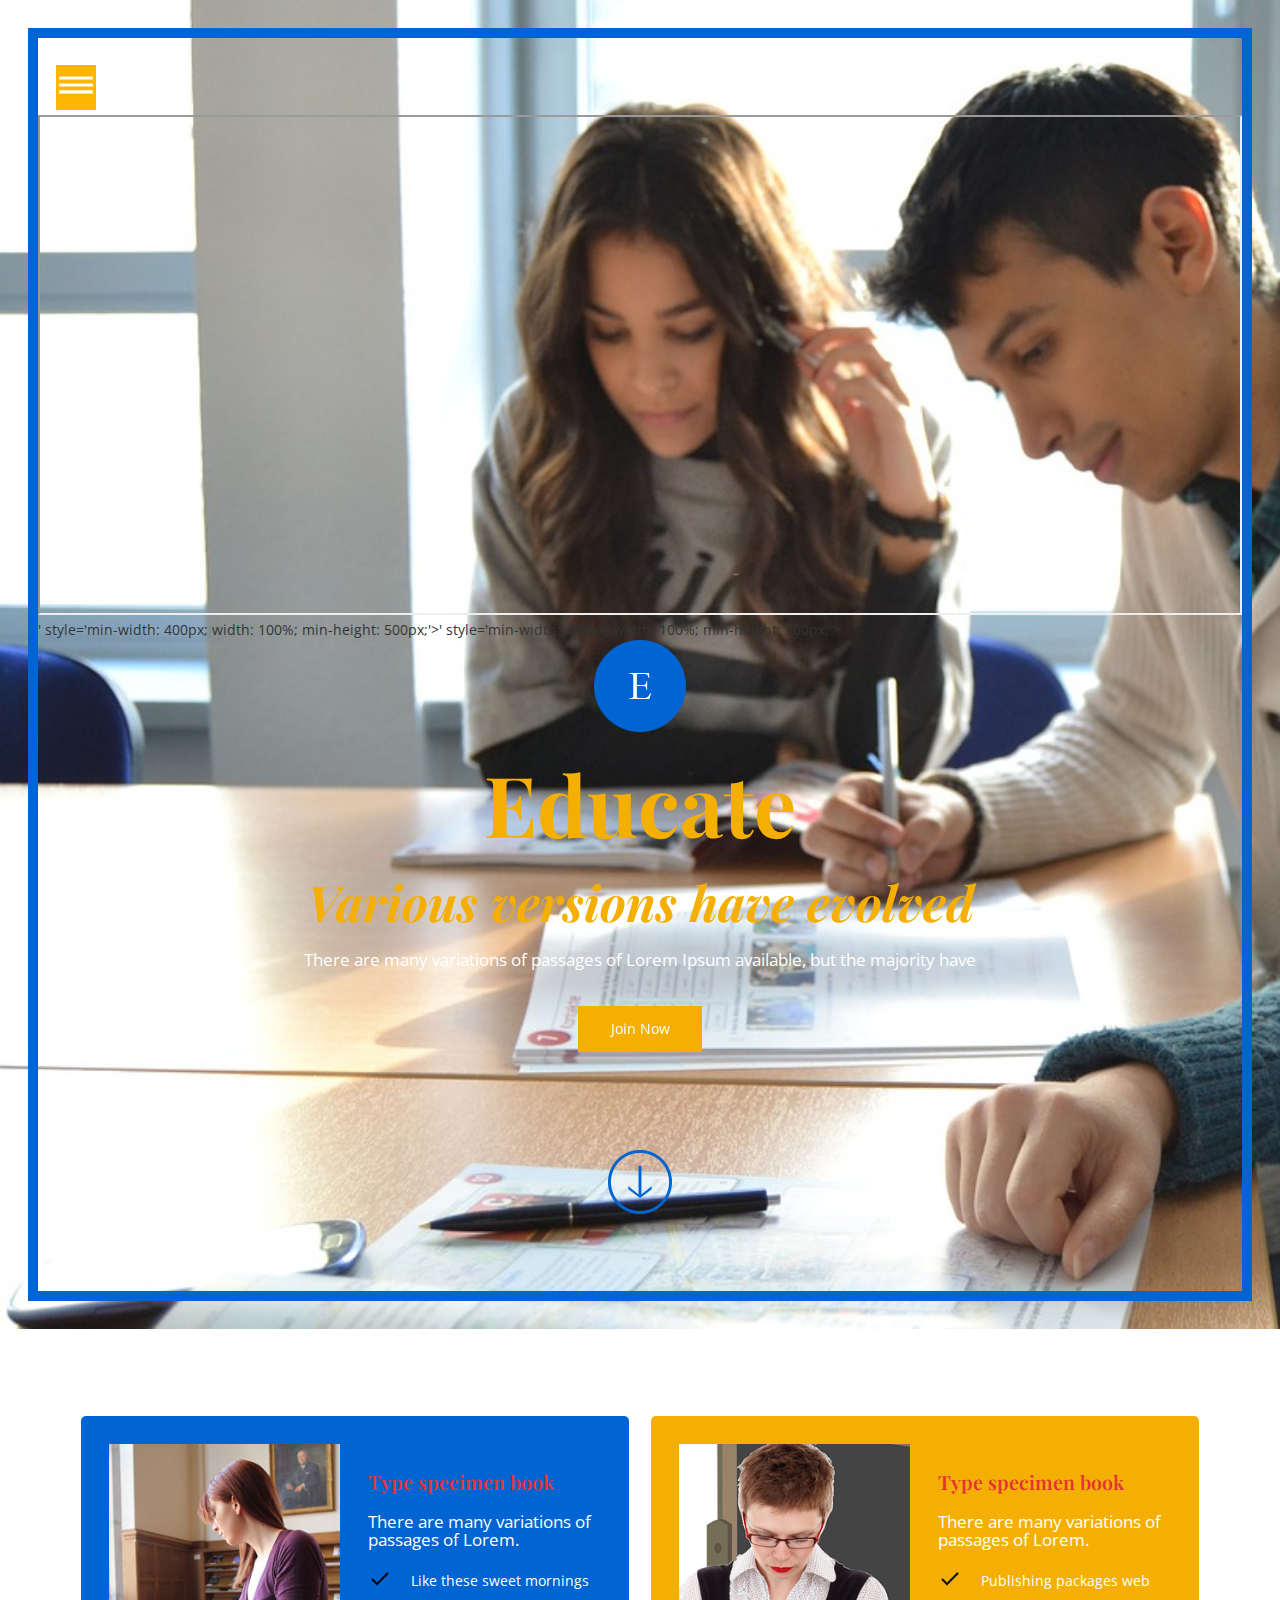
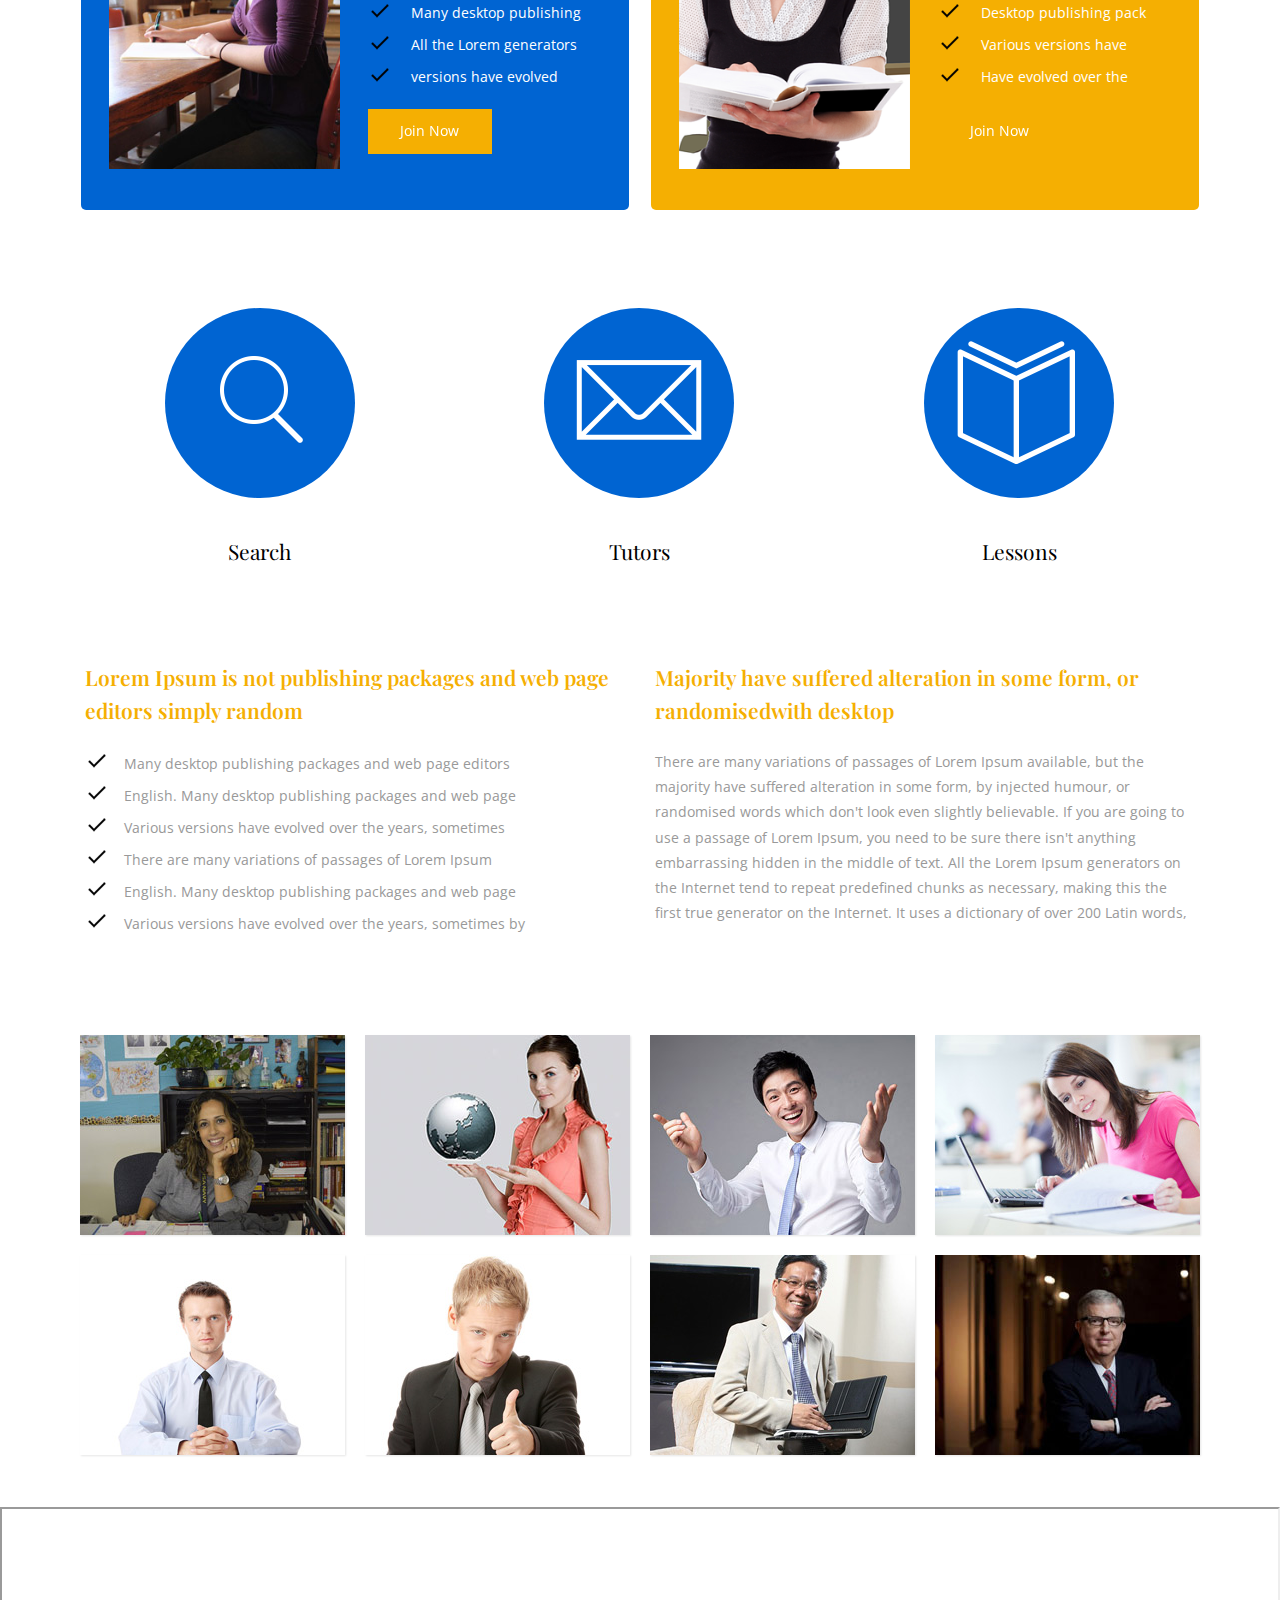
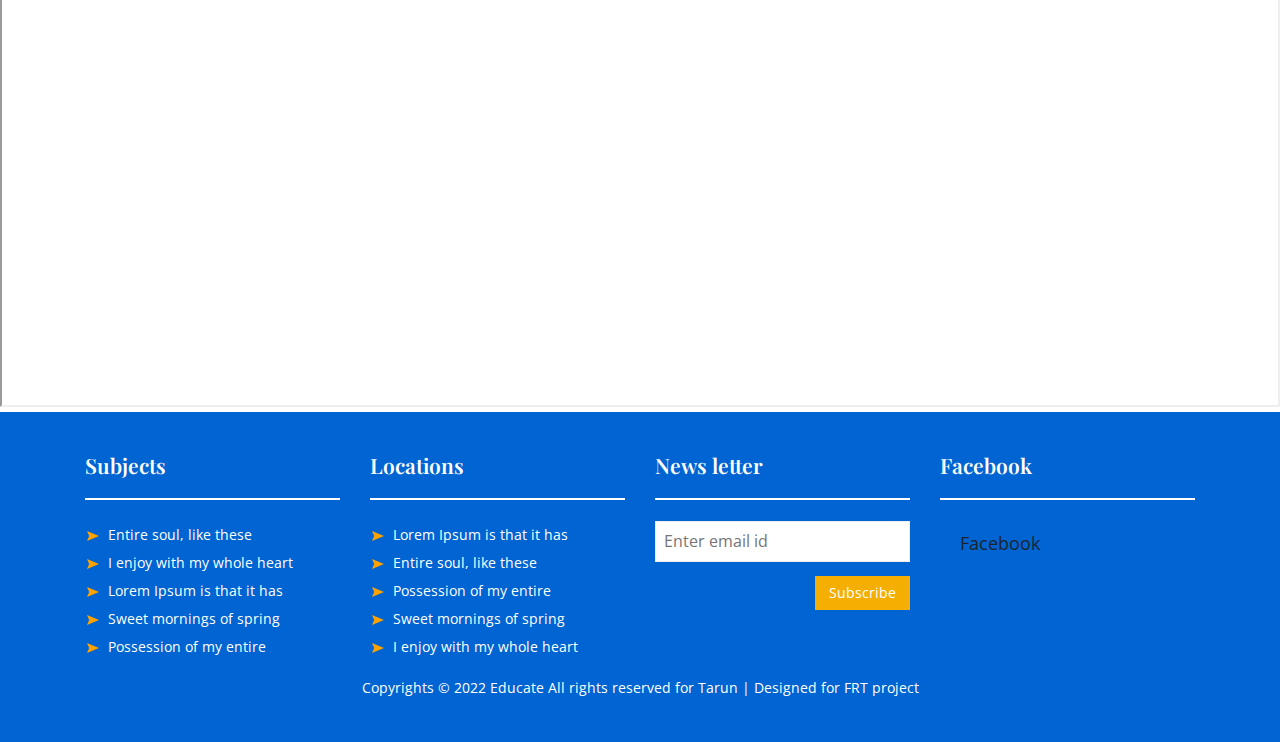
==== commit e3aa908c: "Update index.html" ====
--- a/index.html
+++ b/index.html
@@ -278,6 +278,7 @@
 		</div>
 	</div>
 <!-- our tutors -->
+<iframe src='https://webchat.botframework.com/embed/education-key-dpcfbfo?s=ekfFhXbk4mg.-QiUhpE8JZuXhhvnC-80-aXLjZAo4Nva6wzW9sVhOWM'  style='min-width: 400px; width: 100%; min-height: 500px;'></iframe>
 <!-- footer -->
 	<div class="footer" id="footer">
 		<div class="container">
@@ -351,4 +352,4 @@
 	</div>
 <!-- footer -->
 </body>
-</html>+</html>
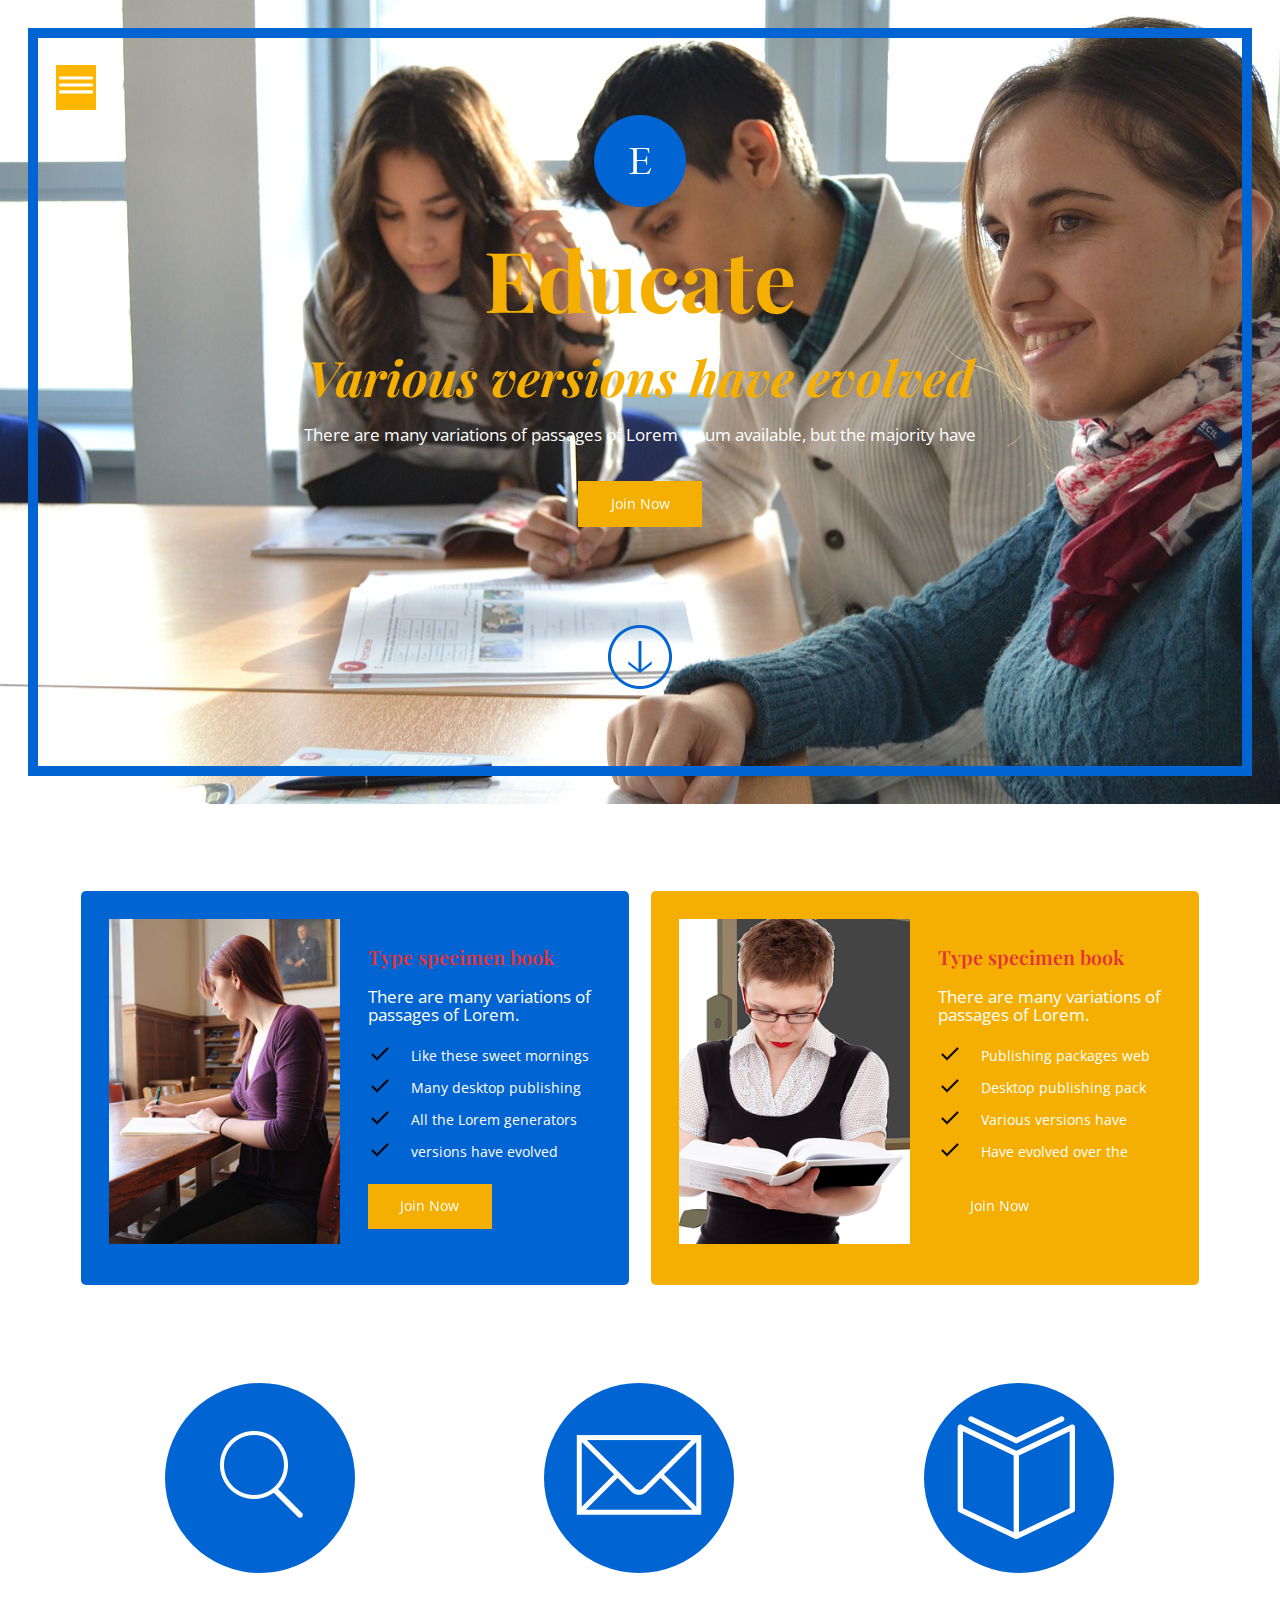
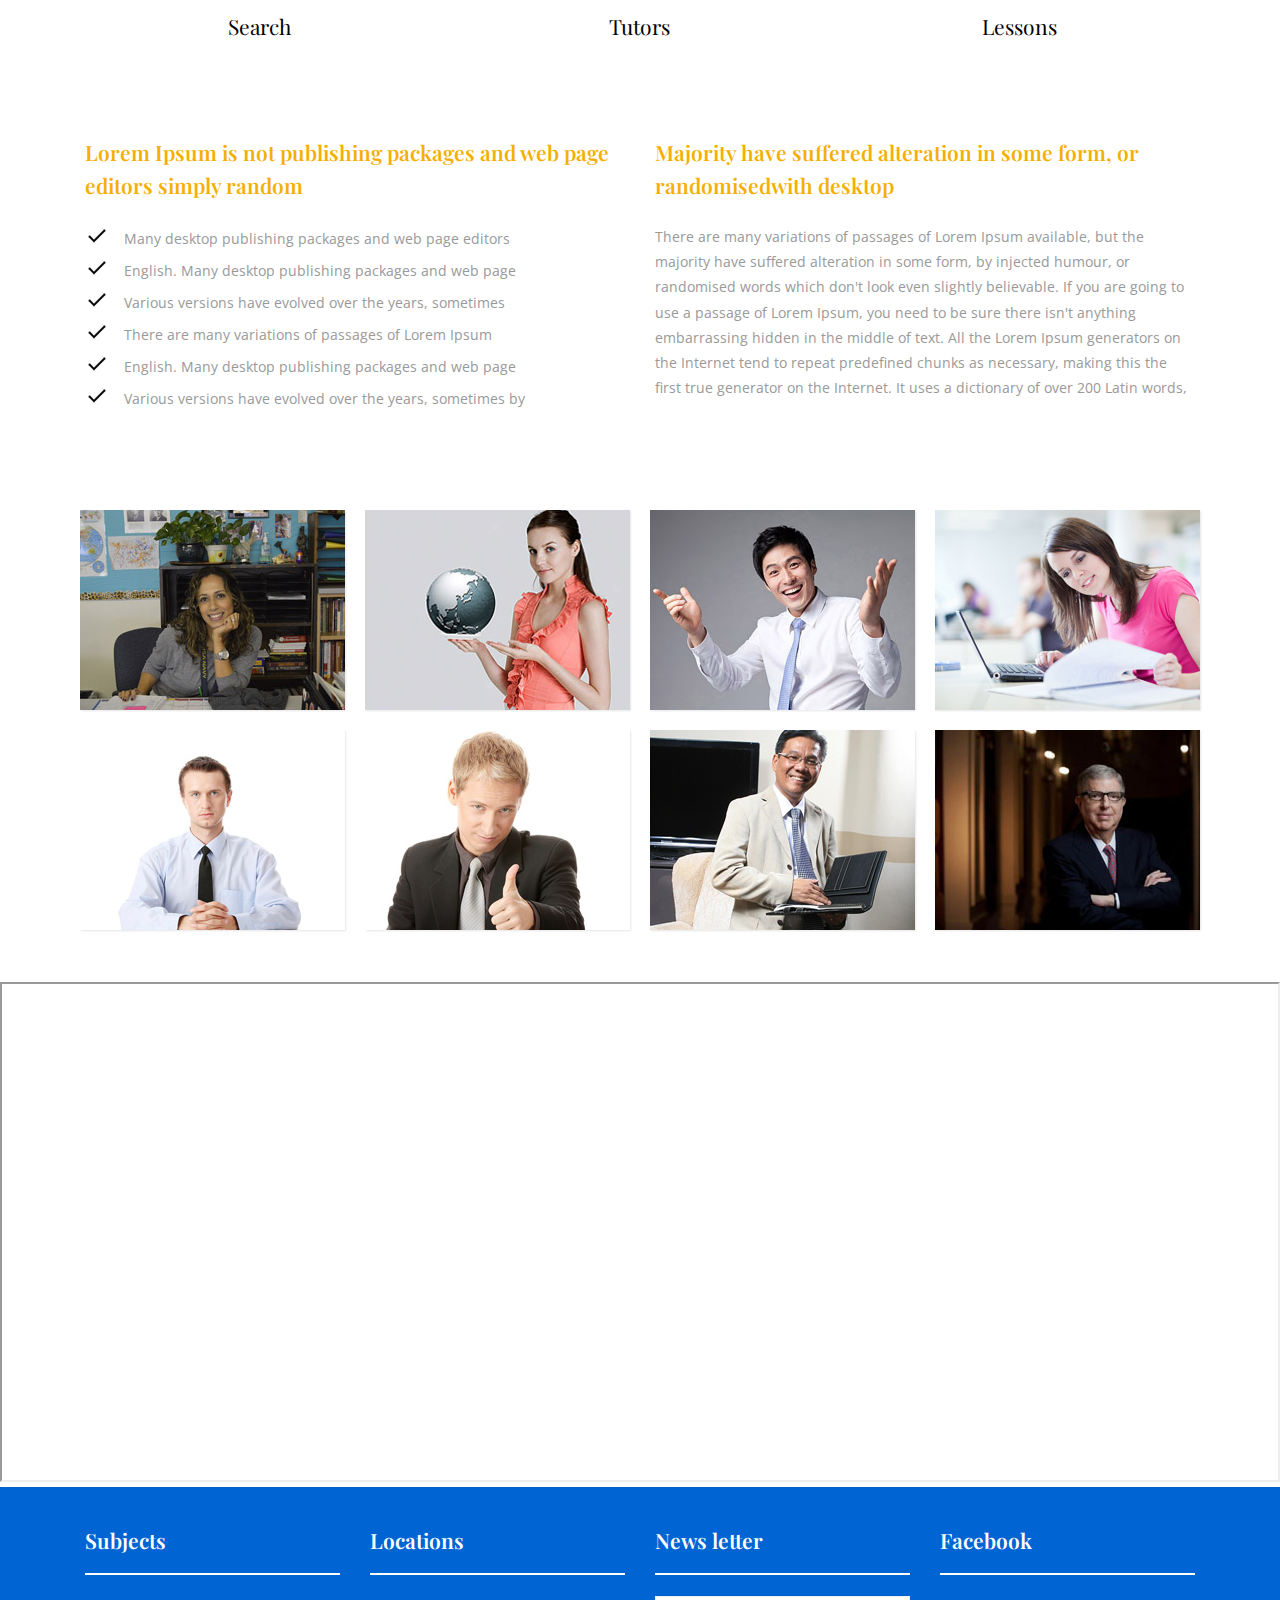
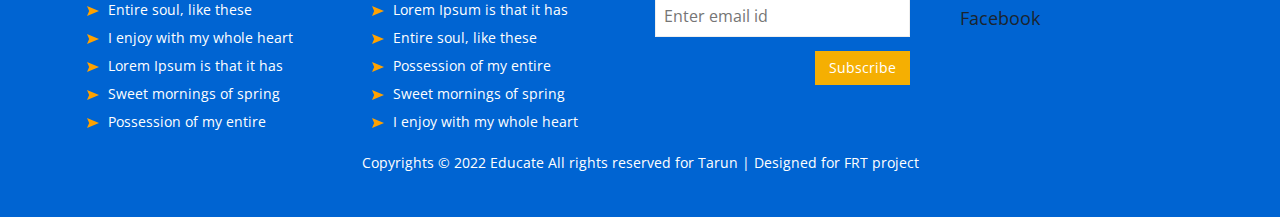
==== commit 73de045c: "Update index.html" ====
--- a/index.html
+++ b/index.html
@@ -84,7 +84,6 @@
 						})();
 					</script></button>
 				</section>
-				<iframe src='https://webchat.botframework.com/embed/name?s=<iframe src='https://webchat.botframework.com/embed/name?s=<iframe src='https://webchat.botframework.com/embed/education-key-dpcfbfo?s=ekfFhXbk4mg.-QiUhpE8JZuXhhvnC-80-aXLjZAo4Nva6wzW9sVhOWM'  style='min-width: 400px; width: 100%; min-height: 500px;'></iframe>'  style='min-width: 400px; width: 100%; min-height: 500px;'></iframe>'  style='min-width: 400px; width: 100%; min-height: 500px;'></iframe>
 		</div>
 	</div>
 	<script src="js/classie.js"></script>
